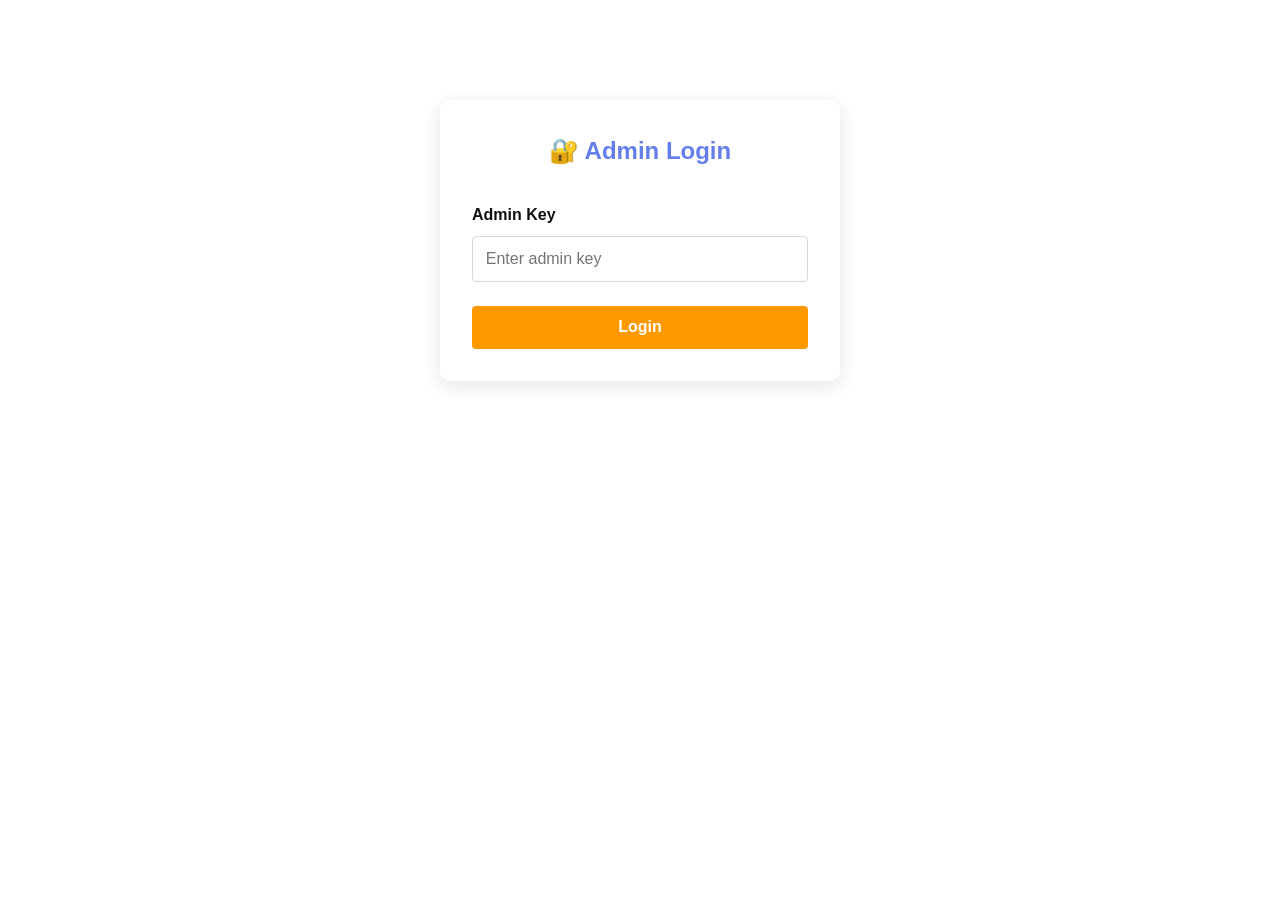
==== public/admin.html @ 4abb2089 "Add files via upload" ====
<!DOCTYPE html>
<html lang="en">
<head>
    <meta charset="UTF-8">
    <meta name="viewport" content="width=device-width, initial-scale=1.0">
    <title>Fish Parque - Admin Dashboard</title>
    <link rel="stylesheet" href="styles.css">
    <style>
        .admin-login {
            max-width: 400px;
            margin: 100px auto;
            background: white;
            padding: 2rem;
            border-radius: 10px;
            box-shadow: 0 5px 20px rgba(0,0,0,0.1);
        }
        
        .admin-header {
            background: linear-gradient(135deg, #667eea 0%, #764ba2 100%);
            color: white;
            padding: 1.5rem 0;
            margin-bottom: 2rem;
        }
        
        .admin-header h1 {
            margin: 0;
            color: white;
        }
        
        .stats-grid {
            display: grid;
            grid-template-columns: repeat(auto-fit, minmax(250px, 1fr));
            gap: 1.5rem;
            margin-bottom: 2rem;
        }
        
        .stat-card {
            background: white;
            padding: 1.5rem;
            border-radius: 10px;
            box-shadow: 0 3px 10px rgba(0,0,0,0.1);
            text-align: center;
        }
        
        .stat-number {
            font-size: 2.5rem;
            font-weight: bold;
            color: #667eea;
            margin: 0.5rem 0;
        }
        
        .stat-label {
            color: #666;
            font-size: 1rem;
        }
        
        .admin-tabs {
            display: flex;
            gap: 1rem;
            margin-bottom: 2rem;
            border-bottom: 2px solid #e0e0e0;
        }
        
        .admin-tab {
            padding: 1rem 2rem;
            background: none;
            border: none;
            cursor: pointer;
            font-size: 1rem;
            font-weight: 600;
            color: #666;
            border-bottom: 3px solid transparent;
            transition: all 0.3s;
        }
        
        .admin-tab.active {
            color: #667eea;
            border-bottom-color: #667eea;
        }
        
        .admin-content {
            display: none;
        }
        
        .admin-content.active {
            display: block;
        }
        
        .orders-table {
            background: white;
            border-radius: 10px;
            overflow: hidden;
            box-shadow: 0 3px 10px rgba(0,0,0,0.1);
        }
        
        .orders-table table {
            width: 100%;
            border-collapse: collapse;
        }
        
        .orders-table th {
            background: #667eea;
            color: white;
            padding: 1rem;
            text-align: left;
            font-weight: 600;
        }
        
        .orders-table td {
            padding: 1rem;
            border-bottom: 1px solid #e0e0e0;
        }
        
        .orders-table tr:hover {
            background: #f9f9f9;
        }
        
        .order-details-btn {
            background: #667eea;
            color: white;
            border: none;
            padding: 0.5rem 1rem;
            border-radius: 5px;
            cursor: pointer;
            font-size: 0.9rem;
        }
        
        .order-details-btn:hover {
            background: #5568d3;
        }
        
        .search-box {
            margin-bottom: 1.5rem;
        }
        
        .search-box input {
            width: 100%;
            padding: 0.8rem;
            border: 2px solid #e0e0e0;
            border-radius: 5px;
            font-size: 1rem;
        }
        
        .export-btn {
            background: #27ae60;
            color: white;
            border: none;
            padding: 0.8rem 1.5rem;
            border-radius: 5px;
            cursor: pointer;
            font-size: 1rem;
            font-weight: 600;
            margin-bottom: 1rem;
        }
        
        .export-btn:hover {
            background: #229954;
        }
        
        .logout-btn {
            background: #e74c3c;
            color: white;
            border: none;
            padding: 0.8rem 1.5rem;
            border-radius: 5px;
            cursor: pointer;
            font-size: 1rem;
            font-weight: 600;
        }
        
        .logout-btn:hover {
            background: #c0392b;
        }
    </style>
</head>
<body>
    <!-- Admin Login -->
    <div id="adminLoginSection" class="admin-login">
        <h2 style="color: #667eea; text-align: center; margin-bottom: 2rem;">🔐 Admin Login</h2>
        <form onsubmit="adminLogin(event)">
            <div class="form-group">
                <label>Admin Key</label>
                <input type="password" id="adminKey" required placeholder="Enter admin key">
            </div>
            <button type="submit" class="btn-primary">Login</button>
        </form>
        <div id="loginMessage" class="message"></div>
    </div>

    <!-- Admin Dashboard -->
    <div id="adminDashboard" style="display: none;">
        <div class="admin-header">
            <div class="container">
                <div style="display: flex; justify-content: space-between; align-items: center;">
                    <h1>🐟 Fish Parque - Admin Dashboard</h1>
                    <button class="logout-btn" onclick="adminLogout()">Logout</button>
                </div>
            </div>
        </div>

        <div class="container">
            <!-- Statistics -->
            <div class="stats-grid">
                <div class="stat-card">
                    <div class="stat-label">Total Orders</div>
                    <div class="stat-number" id="totalOrders">0</div>
                </div>
                <div class="stat-card">
                    <div class="stat-label">Total Revenue</div>
                    <div class="stat-number">₦<span id="totalRevenue">0</span></div>
                </div>
                <div class="stat-card">
                    <div class="stat-label">Registered Users</div>
                    <div class="stat-number" id="totalUsers">0</div>
                </div>
                <div class="stat-card">
                    <div class="stat-label">Pending Orders</div>
                    <div class="stat-number" id="pendingOrders">0</div>
                </div>
            </div>

            <!-- Tabs -->
            <div class="admin-tabs">
                <button class="admin-tab active" onclick="showAdminTab('orders')">Orders</button>
                <button class="admin-tab" onclick="showAdminTab('feedbacks')">Feedbacks</button>
                <button class="admin-tab" onclick="showAdminTab('users')">Users</button>
                <button class="admin-tab" onclick="showAdminTab('products')">Products</button>
            </div>

            <!-- Orders Tab -->
            <div id="ordersTab" class="admin-content active">
                <button class="export-btn" onclick="exportOrders()">📥 Export Orders to CSV</button>
                
                <div class="search-box">
                    <input type="text" id="orderSearch" placeholder="Search orders by name, email, order number..." onkeyup="filterOrders()">
                </div>

                <div class="orders-table">
                    <table>
                        <thead>
                            <tr>
                                <th>Order #</th>
                                <th>Date</th>
                                <th>Customer</th>
                                <th>Phone</th>
                                <th>Total</th>
                                <th>Status</th>
                                <th>Action</th>
                            </tr>
                        </thead>
                        <tbody id="ordersTableBody">
                            <tr><td colspan="8" style="text-align: center;">Loading...</td></tr>
                        </tbody>
                    </table>
                </div>
            </div>

            <!-- Feedbacks Tab -->
            <div id="feedbacksTab" class="admin-content">
                <button class="export-btn" onclick="exportFeedbacks()">📥 Export Feedbacks to CSV</button>
                
                <div class="search-box">
                    <input type="text" id="feedbackSearch" placeholder="Search feedbacks..." onkeyup="filterFeedbacks()">
                </div>

                <div class="orders-table">
                    <table>
                        <thead>
                            <tr>
                                <th>ID</th>
                                <th>Date</th>
                                <th>Name</th>
                                <th>Category</th>
                                <th>Status</th>
                                <th>Action</th>
                            </tr>
                        </thead>
                        <tbody id="feedbacksTableBody">
                            <tr><td colspan="6" style="text-align: center;">Loading...</td></tr>
                        </tbody>
                    </table>
                </div>
            </div>

            <!-- Users Tab -->
            <div id="usersTab" class="admin-content">
                <button class="export-btn" onclick="exportUsers()">📥 Export Users to CSV</button>
                
                <div class="search-box">
                    <input type="text" id="userSearch" placeholder="Search users by name or email..." onkeyup="filterUsers()">
                </div>

                <div class="orders-table">
                    <table>
                        <thead>
                            <tr>
                                <th>Name</th>
                                <th>Email</th>
                                <th>Phone</th>
                                <th>Address</th>
                                <th>Registered</th>
                            </tr>
                        </thead>
                        <tbody id="usersTableBody">
                            <tr><td colspan="5" style="text-align: center;">Loading...</td></tr>
                        </tbody>
                    </table>
                </div>
            </div>

            <!-- Products Tab -->
            <div id="productsTab" class="admin-content">
                <h3>Product Catalog</h3>
                <div id="productsList"></div>
            </div>
        </div>
    </div>

    <!-- Order Details Modal -->
    <div id="orderDetailsModal" class="modal">
        <div class="modal-content">
            <span class="close" onclick="closeOrderDetails()">&times;</span>
            <h2>Order Details</h2>
            <div id="orderDetailsContent"></div>
        </div>
    </div>

    <!-- Feedback Details Modal -->
    <div id="feedbackDetailsModal" class="modal">
        <div class="modal-content">
            <span class="close" onclick="closeFeedbackDetails()">&times;</span>
            <h2>Feedback Details</h2>
            <div id="feedbackDetailsContent"></div>
        </div>
    </div>

    <script src="admin.js"></script>
</body>
</html>
---- public/styles.css ----
:root {
    --primary-color: #FF9900;
    --primary-dark: #E88700;
    --secondary-color: #232F3E;
    --bg-color: #FFFFFF;
    --surface-color: #F7F7F7;
    --text-color: #0F1111;
    --text-secondary: #565959;
    --border-color: #D5D9D9;
    --success-color: #067D62;
    --error-color: #C7511F;
}

[data-theme="dark"] {
    --bg-color: #131921;
    --surface-color: #232F3E;
    --text-color: #FFFFFF;
    --text-secondary: #CCCCCC;
    --border-color: #3A4553;
}

* {
    margin: 0;
    padding: 0;
    box-sizing: border-box;
}

body {
    font-family: 'Amazon Ember', Arial, sans-serif;
    line-height: 1.6;
    color: var(--text-color);
    background: var(--bg-color);
    transition: background 0.3s, color 0.3s;
}

.container {
    max-width: 1400px;
    margin: 0 auto;
    padding: 0 20px;
}

/* Top Bar */
.top-bar {
    background: var(--secondary-color);
    color: white;
    padding: 0.5rem 0;
    font-size: 0.85rem;
}

.top-bar-content {
    display: flex;
    justify-content: space-between;
    align-items: center;
}

.theme-toggle {
    background: none;
    border: 1px solid rgba(255,255,255,0.3);
    color: white;
    padding: 0.3rem 0.8rem;
    border-radius: 4px;
    cursor: pointer;
    font-size: 1.2rem;
    transition: all 0.3s;
}

.theme-toggle:hover {
    background: rgba(255,255,255,0.1);
}

/* Navigation */
.navbar {
    background: var(--surface-color);
    box-shadow: 0 2px 4px rgba(0,0,0,0.1);
    position: sticky;
    top: 0;
    z-index: 100;
    border-bottom: 1px solid var(--border-color);
}

.nav-content {
    display: flex;
    justify-content: space-between;
    align-items: center;
    padding: 1rem 0;
    gap: 1.5rem;
}

.logo {
    color: var(--primary-color);
    font-size: 1.8rem;
    margin: 0;
    white-space: nowrap;
}

.search-bar {
    flex: 1;
    max-width: 600px;
    display: flex;
    border: 2px solid var(--primary-color);
    border-radius: 4px;
    overflow: hidden;
}

.search-bar input {
    flex: 1;
    padding: 0.7rem;
    border: none;
    font-size: 0.95rem;
    background: var(--bg-color);
    color: var(--text-color);
}

.search-btn {
    background: var(--primary-color);
    border: none;
    padding: 0 1.5rem;
    cursor: pointer;
    font-size: 1.2rem;
    transition: background 0.3s;
}

.search-btn:hover {
    background: var(--primary-dark);
}

.nav-actions {
    display: flex;
    gap: 1rem;
}

.nav-btn {
    background: none;
    border: 1px solid var(--border-color);
    padding: 0.6rem 1rem;
    border-radius: 4px;
    cursor: pointer;
    display: flex;
    align-items: center;
    gap: 0.5rem;
    color: var(--text-color);
    font-size: 0.9rem;
    transition: all 0.3s;
}

.nav-btn:hover {
    background: var(--border-color);
}

.cart-btn {
    position: relative;
    background: var(--primary-color);
    color: white;
    border: none;
}

.cart-btn:hover {
    background: var(--primary-dark);
}

.cart-badge {
    position: absolute;
    top: -5px;
    right: -5px;
    background: #C7511F;
    color: white;
    border-radius: 50%;
    padding: 0.2rem 0.5rem;
    font-size: 0.75rem;
    font-weight: bold;
}

/* Hero Banner */
.hero-banner {
    background: linear-gradient(135deg, var(--primary-color) 0%, var(--primary-dark) 100%);
    color: white;
    padding: 4rem 0;
    text-align: center;
}

.hero-content h1 {
    font-size: 2.5rem;
    margin-bottom: 1rem;
}

.hero-content p {
    font-size: 1.2rem;
    margin-bottom: 2rem;
    opacity: 0.9;
}

.cta-btn {
    background: white;
    color: var(--primary-color);
    border: none;
    padding: 1rem 2.5rem;
    font-size: 1.1rem;
    font-weight: bold;
    border-radius: 4px;
    cursor: pointer;
    transition: transform 0.2s;
}

.cta-btn:hover {
    transform: translateY(-2px);
    box-shadow: 0 4px 12px rgba(0,0,0,0.2);
}

/* Sections */
.section {
    padding: 3rem 0;
}

.section-header {
    text-align: center;
    margin-bottom: 3rem;
}

.section-header h2 {
    color: var(--text-color);
    font-size: 2rem;
    margin-bottom: 0.5rem;
}

.section-header p {
    color: var(--text-secondary);
}

/* Products Grid */
.products-grid {
    display: grid;
    grid-template-columns: repeat(auto-fill, minmax(280px, 1fr));
    gap: 1.5rem;
}

.product-card {
    background: var(--surface-color);
    border: 1px solid var(--border-color);
    border-radius: 8px;
    padding: 1rem;
    transition: all 0.3s;
    cursor: pointer;
}

.product-card:hover {
    box-shadow: 0 4px 12px rgba(0,0,0,0.15);
    transform: translateY(-4px);
}

.product-image {
    width: 100%;
    height: 200px;
    object-fit: cover;
    border-radius: 8px;
    margin-bottom: 1rem;
    background: var(--bg-color);
}

.product-card h3 {
    color: var(--text-color);
    font-size: 1.1rem;
    margin-bottom: 0.5rem;
}

.product-price {
    font-size: 1.5rem;
    font-weight: bold;
    color: var(--primary-color);
    margin: 0.5rem 0;
}

.product-info {
    color: var(--text-secondary);
    font-size: 0.9rem;
    margin-bottom: 1rem;
}

.quantity-controls {
    display: flex;
    align-items: center;
    gap: 0.8rem;
    margin-bottom: 1rem;
}

.quantity-controls button {
    width: 35px;
    height: 35px;
    border: 1px solid var(--border-color);
    background: var(--bg-color);
    color: var(--text-color);
    font-size: 1.2rem;
    border-radius: 4px;
    cursor: pointer;
    transition: all 0.2s;
}

.quantity-controls button:hover {
    background: var(--border-color);
}

.quantity-controls input {
    width: 60px;
    text-align: center;
    padding: 0.5rem;
    border: 1px solid var(--border-color);
    border-radius: 4px;
    background: var(--bg-color);
    color: var(--text-color);
}

.btn-primary {
    background: var(--primary-color);
    color: white;
    border: none;
    padding: 0.8rem 1.5rem;
    border-radius: 4px;
    font-size: 1rem;
    font-weight: 600;
    cursor: pointer;
    width: 100%;
    transition: background 0.3s;
}

.btn-primary:hover {
    background: var(--primary-dark);
}

.btn-secondary {
    background: transparent;
    color: var(--text-color);
    border: 1px solid var(--border-color);
    padding: 0.8rem 1.5rem;
    border-radius: 4px;
    font-size: 1rem;
    cursor: pointer;
    width: 100%;
    margin-top: 0.5rem;
    transition: all 0.3s;
}

.btn-secondary:hover {
    background: var(--border-color);
}

/* Cart Layout */
.cart-layout {
    display: grid;
    grid-template-columns: 2fr 1fr;
    gap: 2rem;
}

.cart-items-section {
    background: var(--surface-color);
    border: 1px solid var(--border-color);
    border-radius: 8px;
    padding: 1.5rem;
}

.cart-item {
    display: flex;
    gap: 1rem;
    padding: 1rem;
    border-bottom: 1px solid var(--border-color);
    background: var(--bg-color);
    border-radius: 4px;
    margin-bottom: 1rem;
}

.cart-item-image {
    width: 100px;
    height: 100px;
    object-fit: cover;
    border-radius: 4px;
    background: var(--surface-color);
}

.cart-item-details {
    flex: 1;
}

.cart-item-details h3 {
    color: var(--text-color);
    margin-bottom: 0.5rem;
}

.cart-item-price {
    color: var(--primary-color);
    font-weight: bold;
    font-size: 1.2rem;
}

.cart-item-actions {
    display: flex;
    align-items: center;
    gap: 1rem;
}

.remove-btn {
    background: var(--error-color);
    color: white;
    border: none;
    padding: 0.5rem 1rem;
    border-radius: 4px;
    cursor: pointer;
    transition: opacity 0.3s;
}

.remove-btn:hover {
    opacity: 0.8;
}

.cart-summary-section {
    position: sticky;
    top: 100px;
    height: fit-content;
}

.summary-card {
    background: var(--surface-color);
    border: 1px solid var(--border-color);
    border-radius: 8px;
    padding: 1.5rem;
}

.summary-row {
    display: flex;
    justify-content: space-between;
    padding: 0.8rem 0;
    border-bottom: 1px solid var(--border-color);
}

.summary-row.total {
    font-size: 1.3rem;
    font-weight: bold;
    color: var(--primary-color);
    border-bottom: none;
    margin-top: 0.5rem;
}

.btn-checkout {
    background: var(--success-color);
    color: white;
    border: none;
    padding: 1rem;
    border-radius: 4px;
    font-size: 1.1rem;
    font-weight: 600;
    cursor: pointer;
    width: 100%;
    margin-top: 1rem;
    transition: opacity 0.3s;
}

.btn-checkout:hover {
    opacity: 0.9;
}

.empty-cart {
    text-align: center;
    padding: 3rem;
    color: var(--text-secondary);
}

/* Orders */
.order-card {
    background: var(--surface-color);
    border: 1px solid var(--border-color);
    border-radius: 8px;
    padding: 1.5rem;
    margin-bottom: 1.5rem;
}

.order-header {
    display: flex;
    justify-content: space-between;
    align-items: center;
    margin-bottom: 1rem;
    padding-bottom: 1rem;
    border-bottom: 1px solid var(--border-color);
}

.order-status {
    padding: 0.4rem 1rem;
    border-radius: 20px;
    font-size: 0.85rem;
    font-weight: 600;
}

.order-status.pending {
    background: #FFF3CD;
    color: #856404;
}

.order-status.delivered {
    background: #D4EDDA;
    color: #155724;
}

/* Auth */
.auth-container {
    max-width: 500px;
    margin: 2rem auto;
    background: var(--surface-color);
    border: 1px solid var(--border-color);
    border-radius: 8px;
    padding: 2rem;
}

.auth-tabs {
    display: flex;
    gap: 1rem;
    margin-bottom: 2rem;
}

.tab-btn {
    flex: 1;
    padding: 0.8rem;
    border: none;
    background: var(--bg-color);
    color: var(--text-color);
    cursor: pointer;
    font-size: 1rem;
    font-weight: 600;
    border-radius: 4px;
    transition: all 0.3s;
}

.tab-btn.active {
    background: var(--primary-color);
    color: white;
}

/* Help Center */
.help-center {
    max-width: 700px;
    margin: 0 auto;
    background: var(--surface-color);
    border: 1px solid var(--border-color);
    border-radius: 8px;
    padding: 2rem;
}

.feedback-form {
    margin-top: 2rem;
}

/* Forms */
.form-group {
    margin-bottom: 1.5rem;
}

.form-group label {
    display: block;
    margin-bottom: 0.5rem;
    font-weight: 600;
    color: var(--text-color);
}

.form-group input,
.form-group textarea,
.form-group select {
    width: 100%;
    padding: 0.8rem;
    border: 1px solid var(--border-color);
    border-radius: 4px;
    font-size: 1rem;
    font-family: inherit;
    background: var(--bg-color);
    color: var(--text-color);
}

/* Messages */
.message {
    margin-top: 1rem;
    padding: 1rem;
    border-radius: 4px;
    display: none;
}

.message.success {
    background: #D4EDDA;
    color: #155724;
    border: 1px solid #C3E6CB;
    display: block;
}

.message.error {
    background: #F8D7DA;
    color: #721C24;
    border: 1px solid #F5C6CB;
    display: block;
}

/* Modal */
.modal {
    display: none;
    position: fixed;
    z-index: 1000;
    left: 0;
    top: 0;
    width: 100%;
    height: 100%;
    background: rgba(0,0,0,0.5);
    overflow-y: auto;
}

.modal.active {
    display: flex;
    align-items: center;
    justify-content: center;
}

.modal-content {
    background: var(--surface-color);
    padding: 2rem;
    border-radius: 8px;
    max-width: 600px;
    width: 90%;
    max-height: 90vh;
    overflow-y: auto;
    position: relative;
}

.close {
    position: absolute;
    right: 1.5rem;
    top: 1rem;
    font-size: 2rem;
    cursor: pointer;
    color: var(--text-secondary);
}

.close:hover {
    color: var(--text-color);
}

/* Footer */
.footer {
    background: var(--secondary-color);
    color: white;
    padding: 3rem 0 1rem;
    margin-top: 4rem;
}

.footer-content {
    display: grid;
    grid-template-columns: repeat(auto-fit, minmax(250px, 1fr));
    gap: 2rem;
    margin-bottom: 2rem;
}

.footer-section h3,
.footer-section h4 {
    margin-bottom: 1rem;
    color: var(--primary-color);
}

.footer-section ul {
    list-style: none;
}

.footer-section ul li {
    margin-bottom: 0.5rem;
}

.footer-section a {
    color: white;
    text-decoration: none;
    transition: color 0.3s;
}

.footer-section a:hover {
    color: var(--primary-color);
}

.footer-bottom {
    text-align: center;
    padding-top: 2rem;
    border-top: 1px solid rgba(255,255,255,0.1);
}

/* Responsive */
@media (max-width: 1024px) {
    .cart-layout {
        grid-template-columns: 1fr;
    }
    
    .cart-summary-section {
        position: static;
    }
}

@media (max-width: 768px) {
    .nav-content {
        flex-wrap: wrap;
    }
    
    .search-bar {
        order: 3;
        width: 100%;
        max-width: 100%;
    }
    
    .nav-btn .text {
        display: none;
    }
    
    .hero-content h1 {
        font-size: 1.8rem;
    }
    
    .products-grid {
        grid-template-columns: repeat(auto-fill, minmax(160px, 1fr));
    }
    
    .cart-item {
        flex-direction: column;
    }
    
    .footer-content {
        grid-template-columns: 1fr;
    }
}
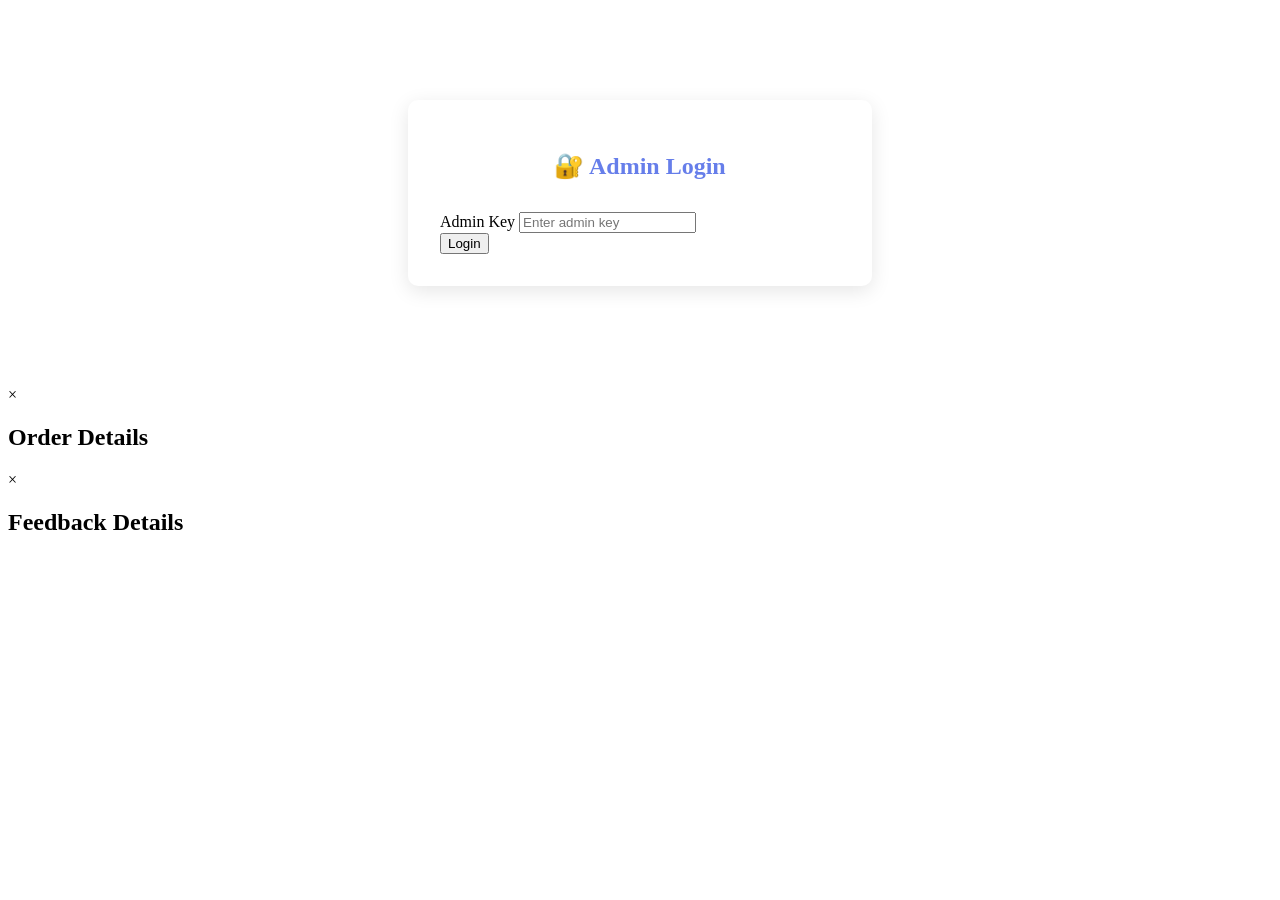
==== commit 8b0bd425: "Update stylesheet and script paths in admin.html" ====
--- a/public/admin.html
+++ b/public/admin.html
@@ -4,7 +4,7 @@
     <meta charset="UTF-8">
     <meta name="viewport" content="width=device-width, initial-scale=1.0">
     <title>Fish Parque - Admin Dashboard</title>
-    <link rel="stylesheet" href="styles.css">
+    <link rel="stylesheet" href="/styles.css">
     <style>
         .admin-login {
             max-width: 400px;
@@ -334,6 +334,6 @@
         </div>
     </div>
 
-    <script src="admin.js"></script>
+    <script src="/admin.js"></script>
 </body>
-</html>+    </html>
